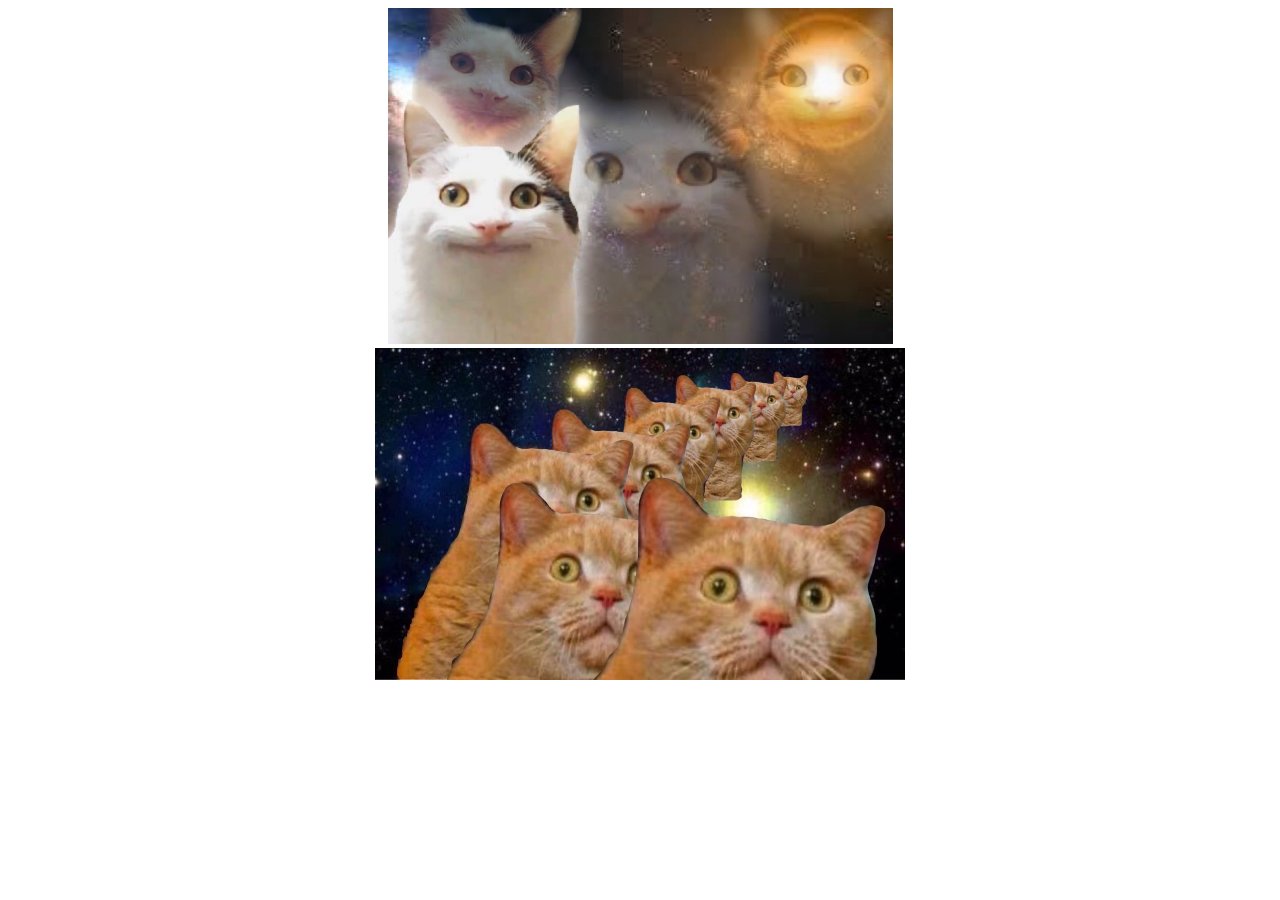
==== index.html @ e037edb4 "2311" ====
<!DOCTYPE html>
<html lang="en">
<head>
    <meta charset="UTF-8">
    <title>Title</title>
</head>
<body>
<center>
    <img src="img/321123.jpg" height="336" width="505"/>

    <br/>

    <a href="https://www.google.com.tw" target="_blank">
        <img src="img/951159.jpg" height="332" width="530"/>
    </a>

</center>
</body>
</html>
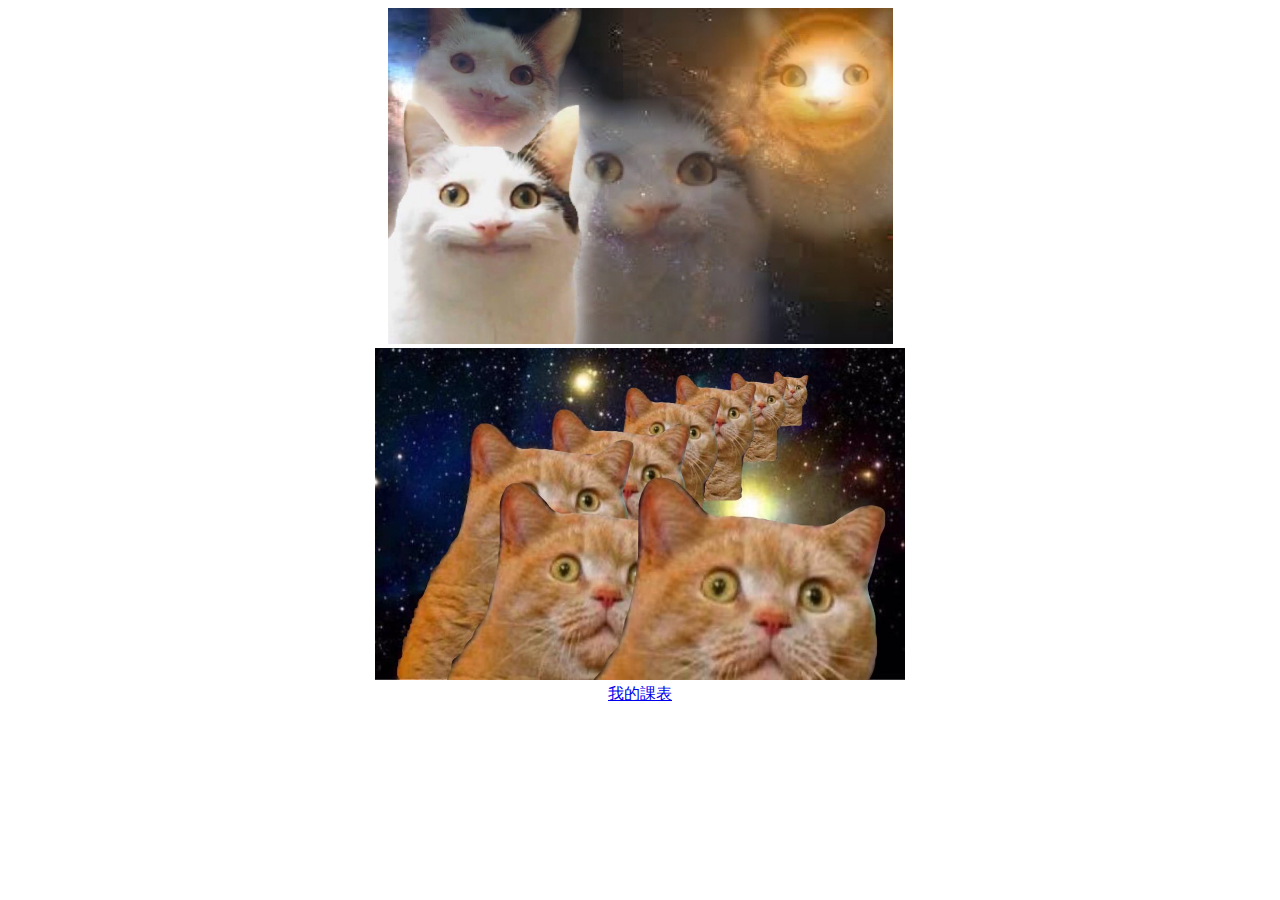
==== commit fbb3640f: "加課表" ====
--- a/index.html
+++ b/index.html
@@ -14,6 +14,10 @@
         <img src="img/951159.jpg" height="332" width="530"/>
     </a>
 
+    <br/>
+
+    <a href="cass.html" target="_parent">我的課表</a>
+
 </center>
 </body>
 </html>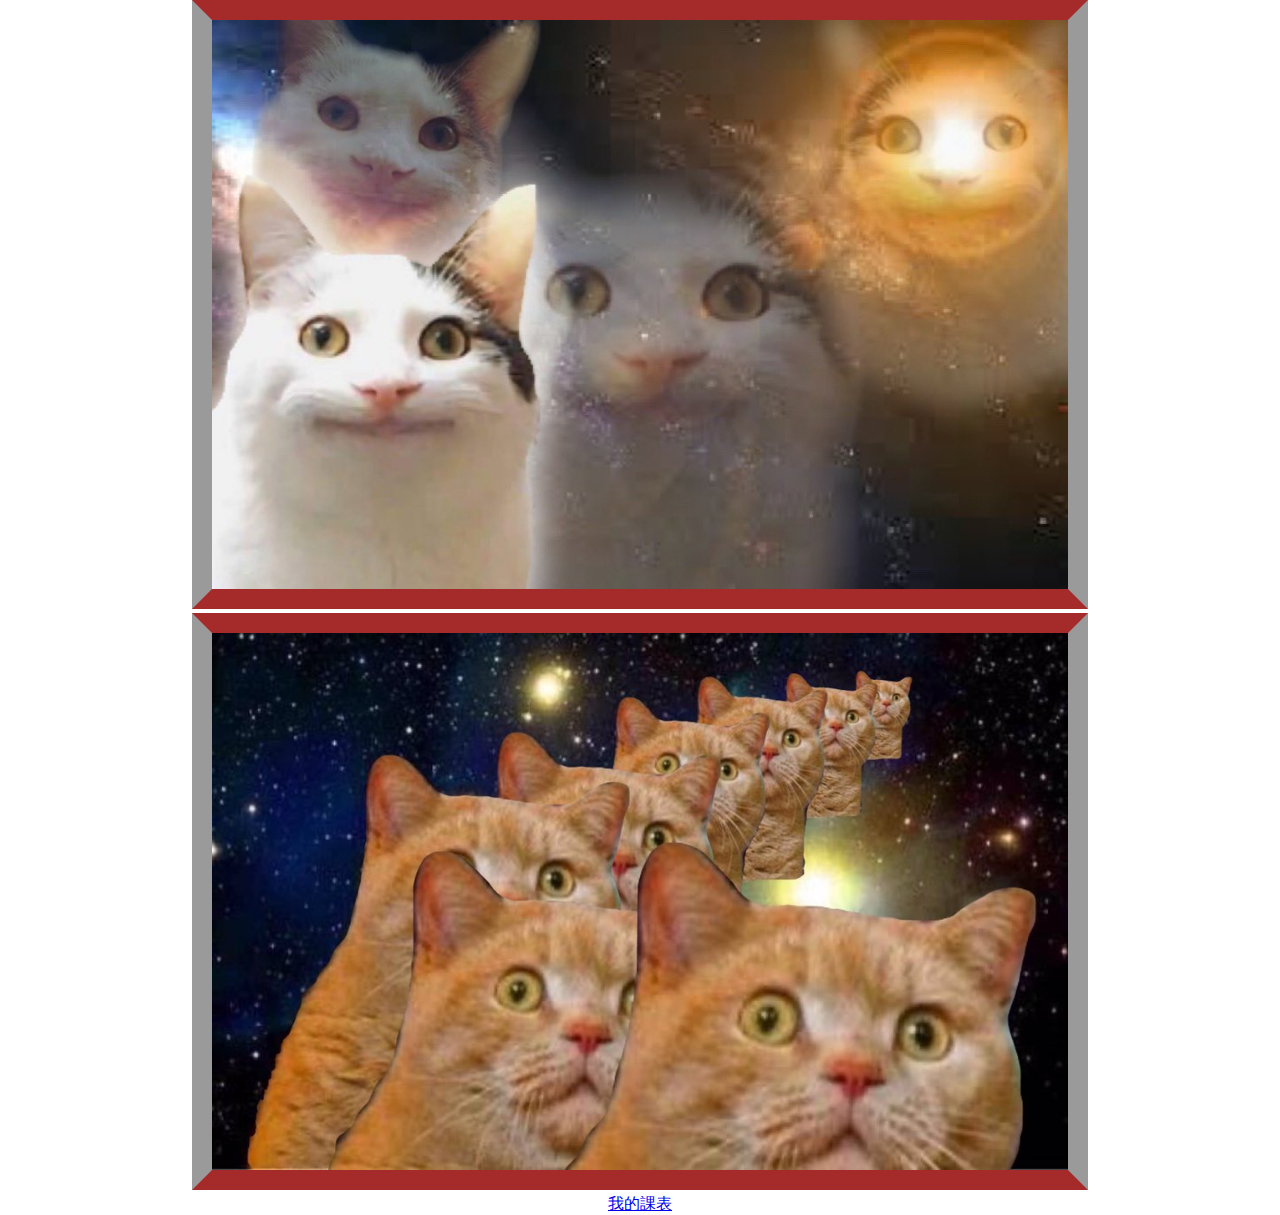
==== commit ad01a8d3: "css" ====
--- a/index.html
+++ b/index.html
@@ -3,6 +3,7 @@
 <head>
     <meta charset="UTF-8">
     <title>Title</title>
+    <link rel="stylesheet" href="s123221.css">
 </head>
 <body>
 <center>
--- a/s123221.css
+++ b/s123221.css
@@ -0,0 +1,14 @@
+*{
+  margin: 0;
+  padding: 0;
+  box-sizing: border-box;
+}
+img{
+  box-sizing: border-box;
+  border: 20px solid;
+  color: brown;
+  width: 70%;
+  height: 70%;
+  border-left-style: inset;
+  border-right-style: outset;
+}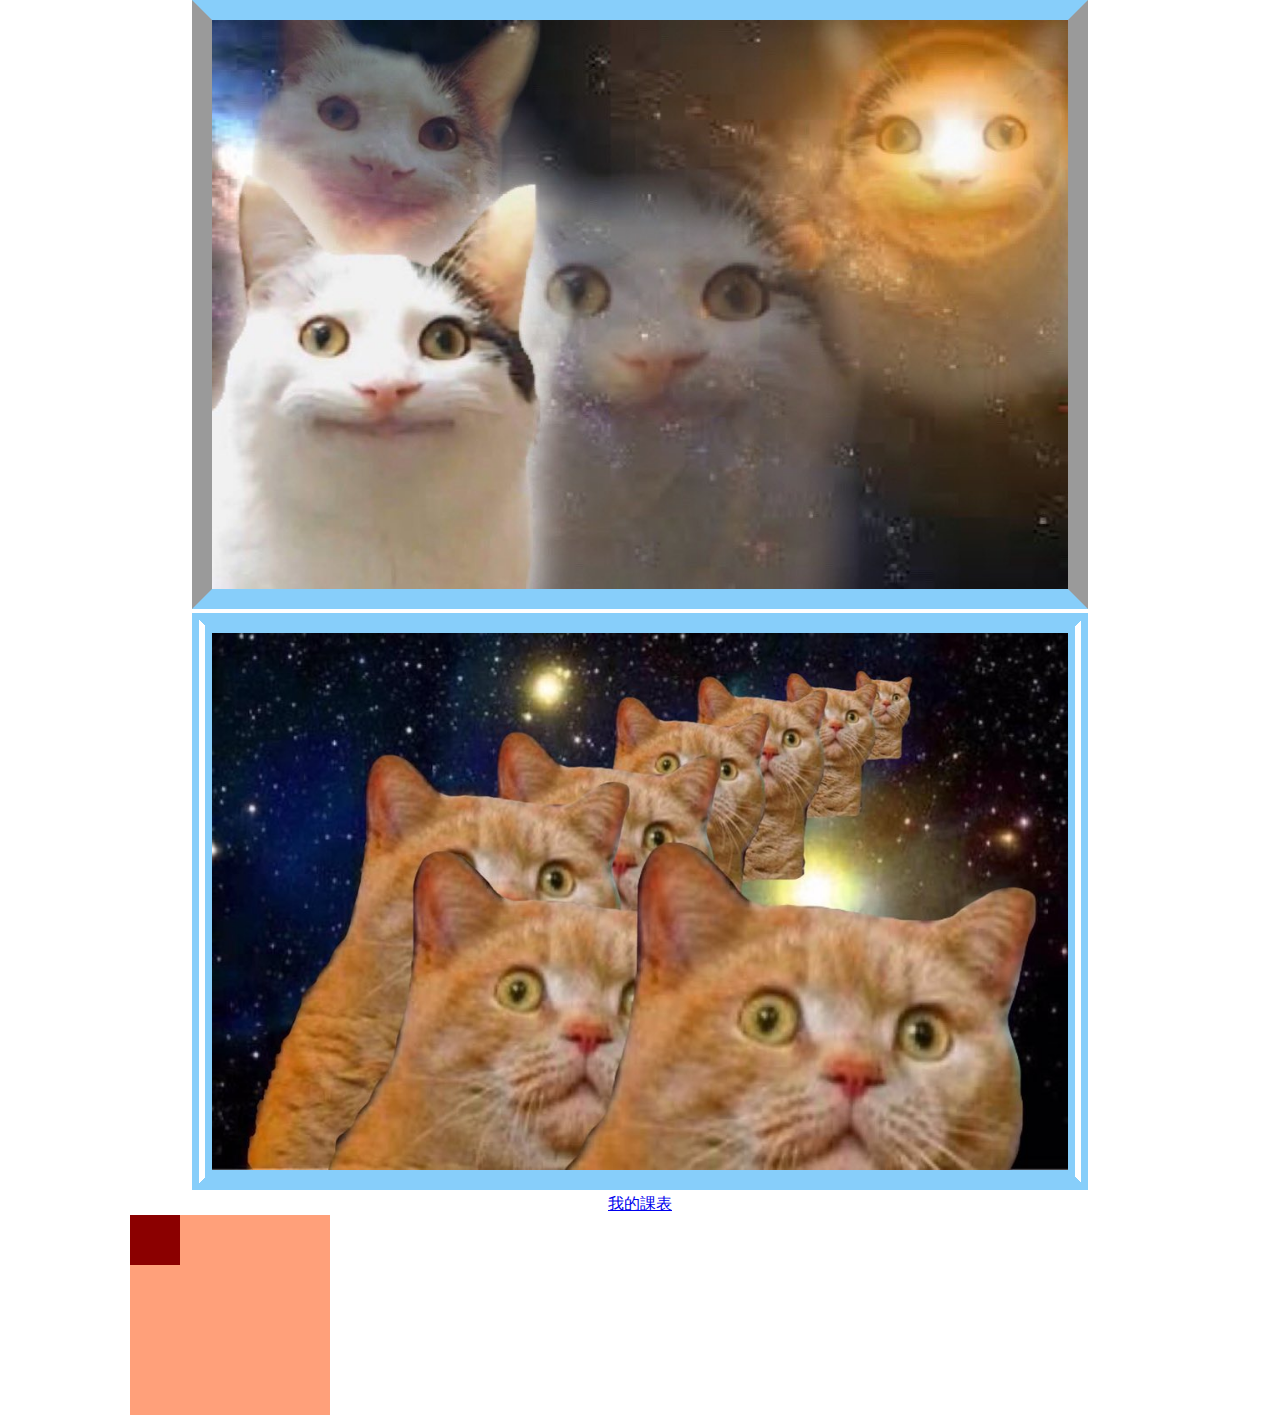
==== commit 317f0c51: "ciass id 位子 ol ul" ====
--- a/index.html
+++ b/index.html
@@ -2,23 +2,35 @@
 <html lang="en">
 <head>
     <meta charset="UTF-8">
-    <title>Title</title>
+    <title>yaya</title>
     <link rel="stylesheet" href="s123221.css">
 </head>
 <body>
 <center>
-    <img src="img/321123.jpg" height="336" width="505"/>
+    <img class="img-start" src="img/321123.jpg" height="336" width="505"/>
 
     <br/>
 
-    <a href="https://www.google.com.tw" target="_blank">
-        <img src="img/951159.jpg" height="332" width="530"/>
-    </a>
+    <img id="img master" class="img-start" src="img/951159.jpg" height="332" width="530"/>
 
     <br/>
 
     <a href="cass.html" target="_parent">我的課表</a>
 
 </center>
+
+<!--<ol>-->
+<!--    <li>1</li>-->
+<!--    <li>2</li>-->
+<!--    <li>3</li>-->
+<!--</ol>-->
+<!--<ul>-->
+<!--    <li>1</li>-->
+<!--    <li>2</li>-->
+<!--    <li>3</li>-->
+<!--</ul>-->
+<div class="ssssss">
+    <div class="adsolute"></div>
+</div>
 </body>
 </html>--- a/s123221.css
+++ b/s123221.css
@@ -1,14 +1,34 @@
 *{
   margin: 0;
   padding: 0;
+  list-style: none;
   box-sizing: border-box;
 }
 img{
+  width: 70%;
+  height: 70%;
+}
+.img-start{
   box-sizing: border-box;
   border: 20px solid;
-  color: brown;
-  width: 70%;
-  height: 70%;
+  color: lightskyblue;
   border-left-style: inset;
   border-right-style: outset;
+}
+#img\ master{
+  box-sizing: border-box;
+  border: 20px solid lightskyblue;
+  border-left-style: double;
+  border-right-style: double;
+}
+.ssssss{
+  margin-left: 130px;
+  background: lightsalmon;
+  width: 200px;
+  height: 200px;
+}
+.adsolute{
+  background: darkred;
+  width: 50px;
+  height: 50px;
 }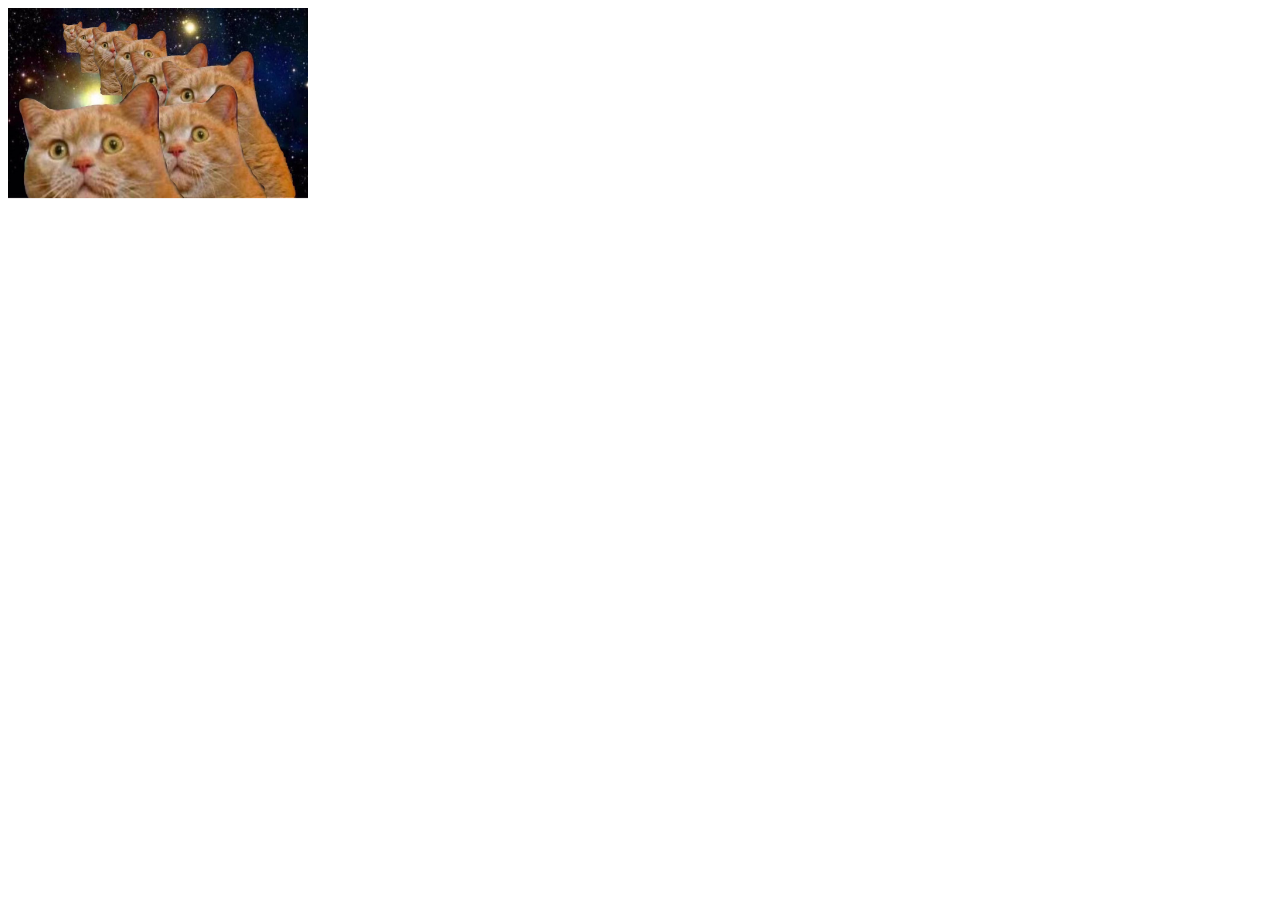
==== commit 68b86216: "翻轉" ====
--- a/index.html
+++ b/index.html
@@ -6,31 +6,13 @@
     <link rel="stylesheet" href="s123221.css">
 </head>
 <body>
-<center>
-    <img class="img-start" src="img/321123.jpg" height="336" width="505"/>
 
-    <br/>
+<div class="flip-card">
+    <div class="flip-card-inner">
+        <div class="flip-card-front"><img src="img/321123.jpg" height="190" width="300"/></div>
+        <div class="flip-card-back"><img src="img/951159.jpg" height="190" width="300"/></div>
+    </div>
+</div>
 
-    <img id="img master" class="img-start" src="img/951159.jpg" height="332" width="530"/>
-
-    <br/>
-
-    <a href="cass.html" target="_parent">我的課表</a>
-
-</center>
-
-<!--<ol>-->
-<!--    <li>1</li>-->
-<!--    <li>2</li>-->
-<!--    <li>3</li>-->
-<!--</ol>-->
-<!--<ul>-->
-<!--    <li>1</li>-->
-<!--    <li>2</li>-->
-<!--    <li>3</li>-->
-<!--</ul>-->
-<div class="ssssss">
-    <div class="adsolute"></div>
-</div>
 </body>
 </html>--- a/s123221.css
+++ b/s123221.css
@@ -1,34 +1,41 @@
-*{
-  margin: 0;
-  padding: 0;
-  list-style: none;
-  box-sizing: border-box;
+.flip-card-inner{
+    position: relative;
 }
-img{
-  width: 70%;
-  height: 70%;
+
+.flip-card-front,
+.flip-card-back{
+    position: absolute;
 }
-.img-start{
-  box-sizing: border-box;
-  border: 20px solid;
-  color: lightskyblue;
-  border-left-style: inset;
-  border-right-style: outset;
+
+.flip-card-front,
+.flip-card-back,
+.flip-card-inner{
+    width: 100%;
+    height: 100%;
 }
-#img\ master{
-  box-sizing: border-box;
-  border: 20px solid lightskyblue;
-  border-left-style: double;
-  border-right-style: double;
+
+.flip-card{
+    width: 300px;
+    height: 300px;
 }
-.ssssss{
-  margin-left: 130px;
-  background: lightsalmon;
-  width: 200px;
-  height: 200px;
+
+.flip-card-front{
+    background-color: ;
+    color: brown;
 }
-.adsolute{
-  background: darkred;
-  width: 50px;
-  height: 50px;
-}+
+.flip-card-back{
+    background-color: ;
+    transform: rotateY(180deg);
+    color: white;
+}
+
+.flip-card-inner:hover{
+    transform: rotateY(180deg);
+}
+
+.flip-card-inner{
+    transition: transform 1s;
+    transform-style: preserve-3d;
+}
+
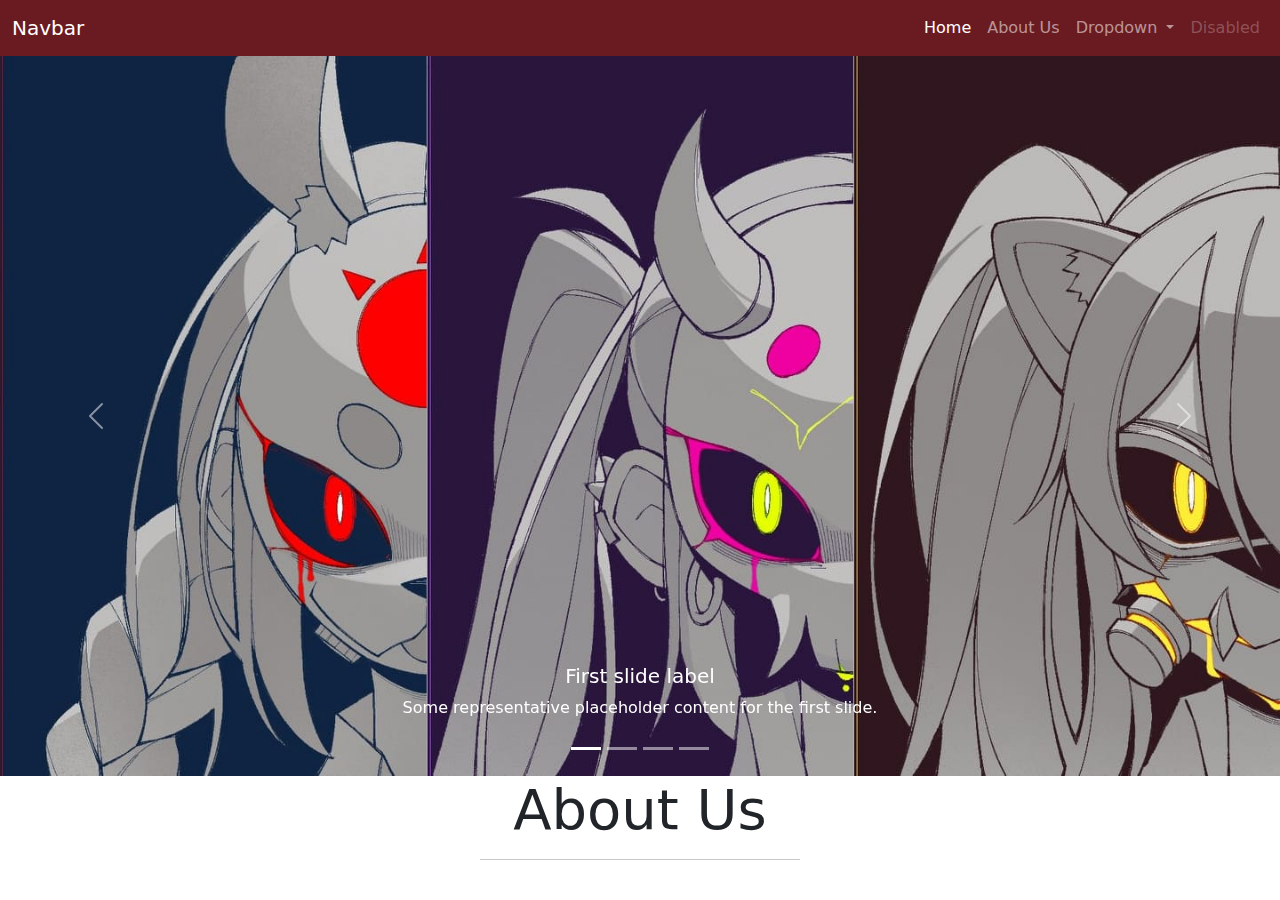
==== commit 588bdd2d: "1124" ====
--- a/index.html
+++ b/index.html
@@ -3,16 +3,102 @@
 <head>
     <meta charset="UTF-8">
     <title>yaya</title>
-    <link rel="stylesheet" href="s123221.css">
+    <link rel="stylesheet" href="css/bootstrap.min.css">
+    <link rel="stylesheet" href="css/custom.css">
 </head>
 <body>
 
-<div class="flip-card">
-    <div class="flip-card-inner">
-        <div class="flip-card-front"><img src="img/321123.jpg" height="190" width="300"/></div>
-        <div class="flip-card-back"><img src="img/951159.jpg" height="190" width="300"/></div>
+<!--<div class="flip-card">-->
+<!--    <div class="flip-card-inner">-->
+<!--        <div class="flip-card-front"><img src="img/321123.jpg" height="190" width="300"/></div>-->
+<!--        <div class="flip-card-back"><img src="img/951159.jpg" height="190" width="300"/></div>-->
+<!--    </div>-->
+<!--</div>-->
+
+<nav class="navbar navbar-expand-lg navbar-dark sticky-top" style="background-color: #6a1a21;">
+    <div class="container-fluid">
+        <a class="navbar-brand" href="#">Navbar</a>
+        <button class="navbar-toggler" type="button" data-bs-toggle="collapse" data-bs-target="#navbarSupportedContent" aria-controls="navbarSupportedContent" aria-expanded="false" aria-label="Toggle navigation">
+            <span class="navbar-toggler-icon"></span>
+        </button>
+        <div class="collapse navbar-collapse" id="navbarSupportedContent">
+            <ul class="navbar-nav ms-auto mb-2 mb-lg-0">
+                <li class="nav-item">
+                    <a class="nav-link active" aria-current="page" href="#">Home</a>
+                </li>
+                <li class="nav-item">
+                    <a class="nav-link text-capitalize" href="#">about us</a>
+                </li>
+                <li class="nav-item dropdown">
+                    <a class="nav-link dropdown-toggle" href="#" id="navbarDropdown" role="button" data-bs-toggle="dropdown" aria-expanded="false">
+                        Dropdown
+                    </a>
+                    <ul class="dropdown-menu" aria-labelledby="navbarDropdown">
+                        <li><a class="dropdown-item" href="#">Action</a></li>
+                        <li><a class="dropdown-item" href="#">Another action</a></li>
+                        <li><hr class="dropdown-divider"></li>
+                        <li><a class="dropdown-item" href="#">Something else here</a></li>
+                    </ul>
+                </li>
+                <li class="nav-item">
+                    <a class="nav-link disabled">Disabled</a>
+                </li>
+            </ul>
+        </div>
     </div>
+</nav>
+<div id="carouselExampleCaptions" class="carousel slide" data-bs-ride="carousel">
+    <div class="carousel-indicators">
+        <button type="button" data-bs-target="#carouselExampleCaptions" data-bs-slide-to="0" class="active" aria-current="true" aria-label="Slide 1"></button>
+        <button type="button" data-bs-target="#carouselExampleCaptions" data-bs-slide-to="1" aria-label="Slide 2"></button>
+        <button type="button" data-bs-target="#carouselExampleCaptions" data-bs-slide-to="2" aria-label="Slide 3"></button>
+        <button type="button" data-bs-target="#carouselExampleCaptions" data-bs-slide-to="3" aria-label="Slide 4"></button>
+    </div>
+    <div class="carousel-inner">
+        <div class="carousel-item active">
+            <img src="img/1.jpg" class="d-block w-100" alt="...">
+            <div class="carousel-caption d-none d-md-block">
+                <h5>First slide label</h5>
+                <p>Some representative placeholder content for the first slide.</p>
+            </div>
+        </div>
+        <div class="carousel-item">
+            <img src="img/2.jpg" class="d-block w-100" alt="...">
+            <div class="carousel-caption d-none d-md-block">
+                <h5>Second slide label</h5>
+                <p>Some representative placeholder content for the second slide.</p>
+            </div>
+        </div>
+        <div class="carousel-item">
+            <img src="img/3.jpg" class="d-block w-100" alt="...">
+            <div class="carousel-caption d-none d-md-block">
+                <h5>Third slide label</h5>
+                <p>Some representative placeholder content for the third slide.</p>
+            </div>
+        </div>
+        <div class="carousel-item">
+            <img src="img/4.jpg" class="d-block w-100" alt="...">
+            <div class="carousel-caption d-none d-md-block">
+                <h5>Third slide label</h5>
+                <p>Some representative placeholder content for the third slide.</p>
+            </div>
+        </div>
+    </div>
+    <button class="carousel-control-prev" type="button" data-bs-target="#carouselExampleCaptions" data-bs-slide="prev">
+        <span class="carousel-control-prev-icon" aria-hidden="true"></span>
+        <span class="visually-hidden">Previous</span>
+    </button>
+    <button class="carousel-control-next" type="button" data-bs-target="#carouselExampleCaptions" data-bs-slide="next">
+        <span class="carousel-control-next-icon" aria-hidden="true"></span>
+        <span class="visually-hidden">Next</span>
+    </button>
 </div>
-
+<section id="about" class="main_heading">
+    <div class="text-center">
+        <h1 class="display-4 text-capitalize"> about us </h1>
+        <hr class="w-25 mx-auto" />
+    </div>
+</section>
+<script src="js/bootstrap.bundle.min.js"></script>
 </body>
 </html>--- a/css/custom.css
+++ b/css/custom.css
@@ -0,0 +1,51 @@
+/*!*.flip-card-inner{*!*/
+/*!*    position: relative;*!*/
+/*!*}*!*/
+
+/*!*.flip-card-front,*!*/
+/*!*.flip-card-back{*!*/
+/*!*    position: absolute;*!*/
+/*!*}*!*/
+
+/*!*.flip-card-front,*!*/
+/*!*.flip-card-back,*!*/
+/*!*.flip-card-inner{*!*/
+/*!*    width: 100%;*!*/
+/*!*    height: 100%;*!*/
+/*!*}*!*/
+
+/*!*.flip-card{*!*/
+/*!*    width: 300px;*!*/
+/*!*    height: 300px;*!*/
+/*!*}*!*/
+
+/*!*.flip-card-front{*!*/
+/*!*    background-color: ;*!*/
+/*!*    color: brown;*!*/
+/*!*}*!*/
+
+/*!*.flip-card-back{*!*/
+/*!*    background-color: ;*!*/
+/*!*    transform: rotateY(180deg);*!*/
+/*!*    color: white;*!*/
+/*!*}*!*/
+
+/*!*.flip-card-inner:hover{*!*/
+/*!*    transform: rotateY(180deg);*!*/
+/*!*}*!*/
+
+/*!*.flip-card-inner{*!*/
+/*!*    transition: transform 1s;*!*/
+/*!*    transform-style: preserve-3d;*!*/
+/*}*/
+
+/**{*/
+/*    margin: 0;*/
+/*    height: 0;*/
+/*    box-sizing: border-box;*/
+/*}*/
+
+.carousel-item.img{
+    margin: 100%;
+    height: 90vh;
+}